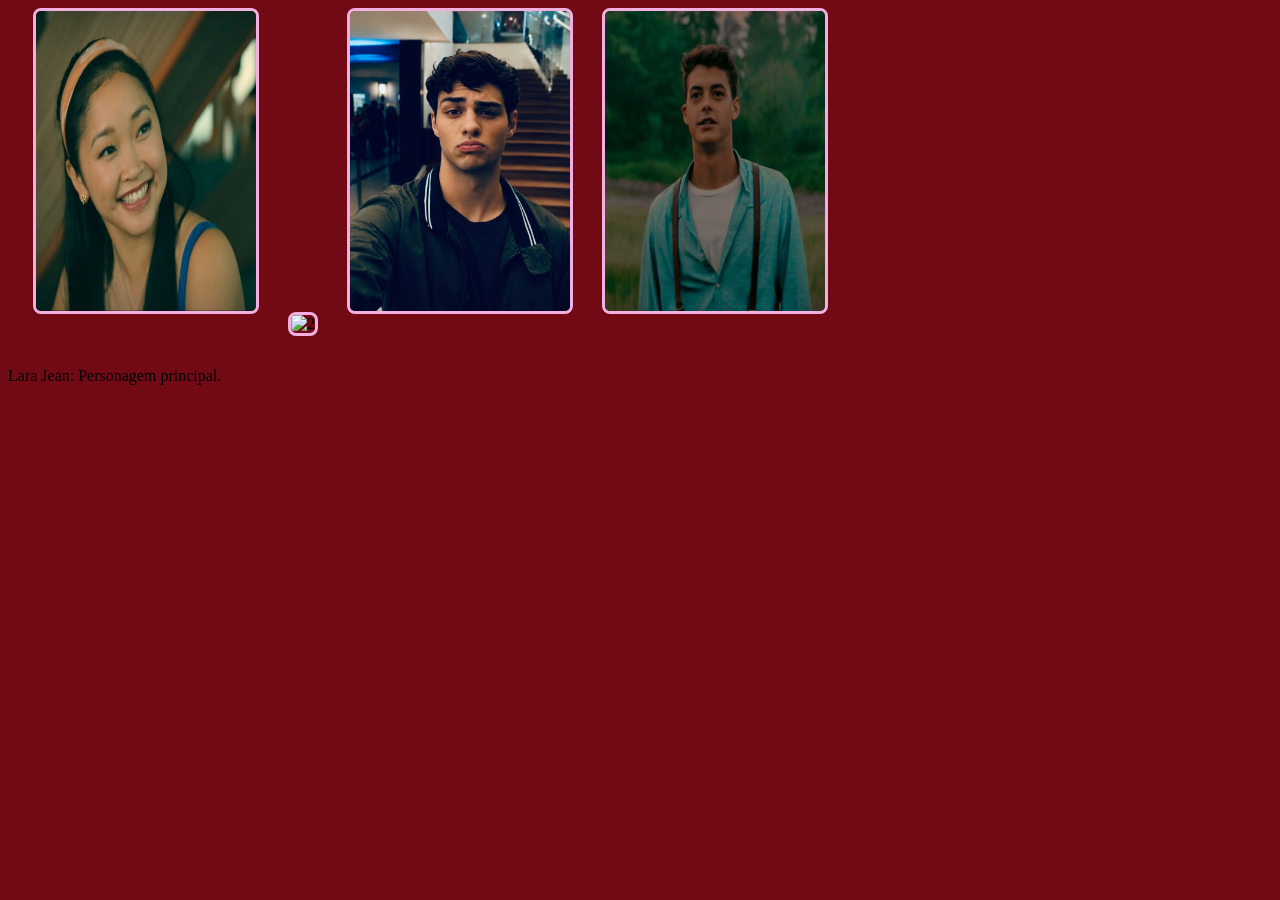
==== characters.html @ 847f2039 "aa" ====
<!DOCTYPE html>
<html lang="pt-BR">
<head>
    <meta charset="UTF-8">
    <meta name="viewport" content="width=device-width, initial-scale=1.0">
    <title>Document</title>
    <link rel="stylesheet" href="characters.css">
</head>
<body>
<img class="filme-1" src="larafilme1.jpg" alt="2">
<img  class="filme-1" src="Kitty’s a feisty one_ #ToAllTheBoysIveLovedBefore.jpg" alt="2">
<img  class="filme-1" src="Peter Kavinsky.jpg" alt="2">
<img  class="filme-1" src="𝖘𝖊𝖘𝖆𝖓𝖌¸_•_.jpg" alt="2">




<p>Lara Jean: Personagem principal.</p>


</body>
</html>
---- characters.css ----
body{ 
    background-color: #710a14;

}

.filme-1{
    width: 220px;
    height: 300px;

    margin-left: 25px;
    margin-bottom: 15px;

    border: 3px solid hsl(316, 72%, 82%);
    border-radius: 8px;
}
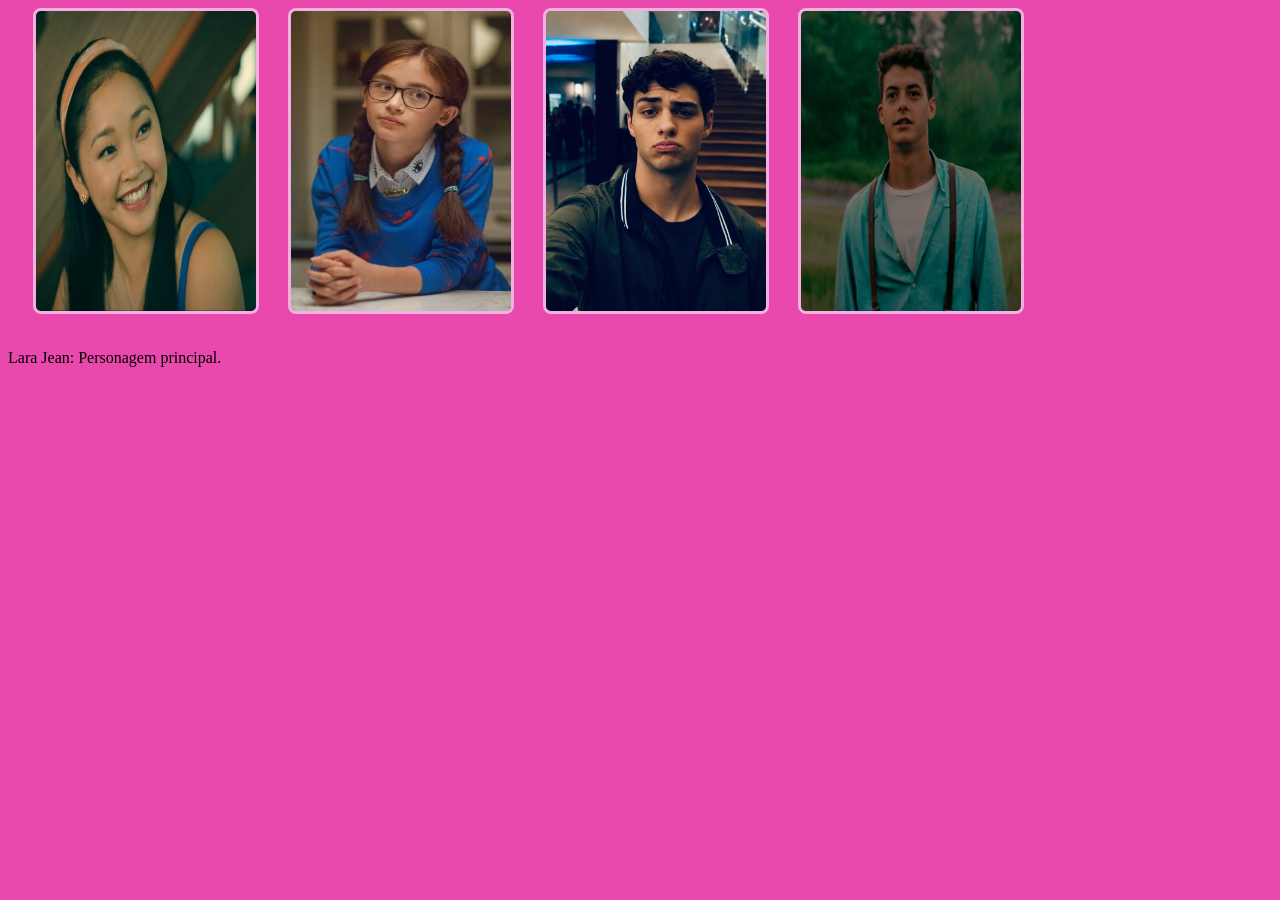
==== commit c85cda6f: "aa" ====
--- a/characters.html
+++ b/characters.html
@@ -8,9 +8,9 @@
 </head>
 <body>
 <img class="filme-1" src="larafilme1.jpg" alt="2">
-<img  class="filme-1" src="Kitty’s a feisty one_ #ToAllTheBoysIveLovedBefore.jpg" alt="2">
-<img  class="filme-1" src="Peter Kavinsky.jpg" alt="2">
-<img  class="filme-1" src="𝖘𝖊𝖘𝖆𝖓𝖌¸_•_.jpg" alt="2">
+<img class="filme-1" src="kitty.jpg" alt="2">
+<img class="filme-1" src="Peter Kavinsky.jpg" alt="2">
+<img class="filme-1" src="𝖘𝖊𝖘𝖆𝖓𝖌¸_•_.jpg" alt="2">
 
 
 
--- a/characters.css
+++ b/characters.css
@@ -1,5 +1,5 @@
 body{ 
-    background-color: #710a14;
+    background-color: hsl(323, 78%, 60%);
 
 }
 
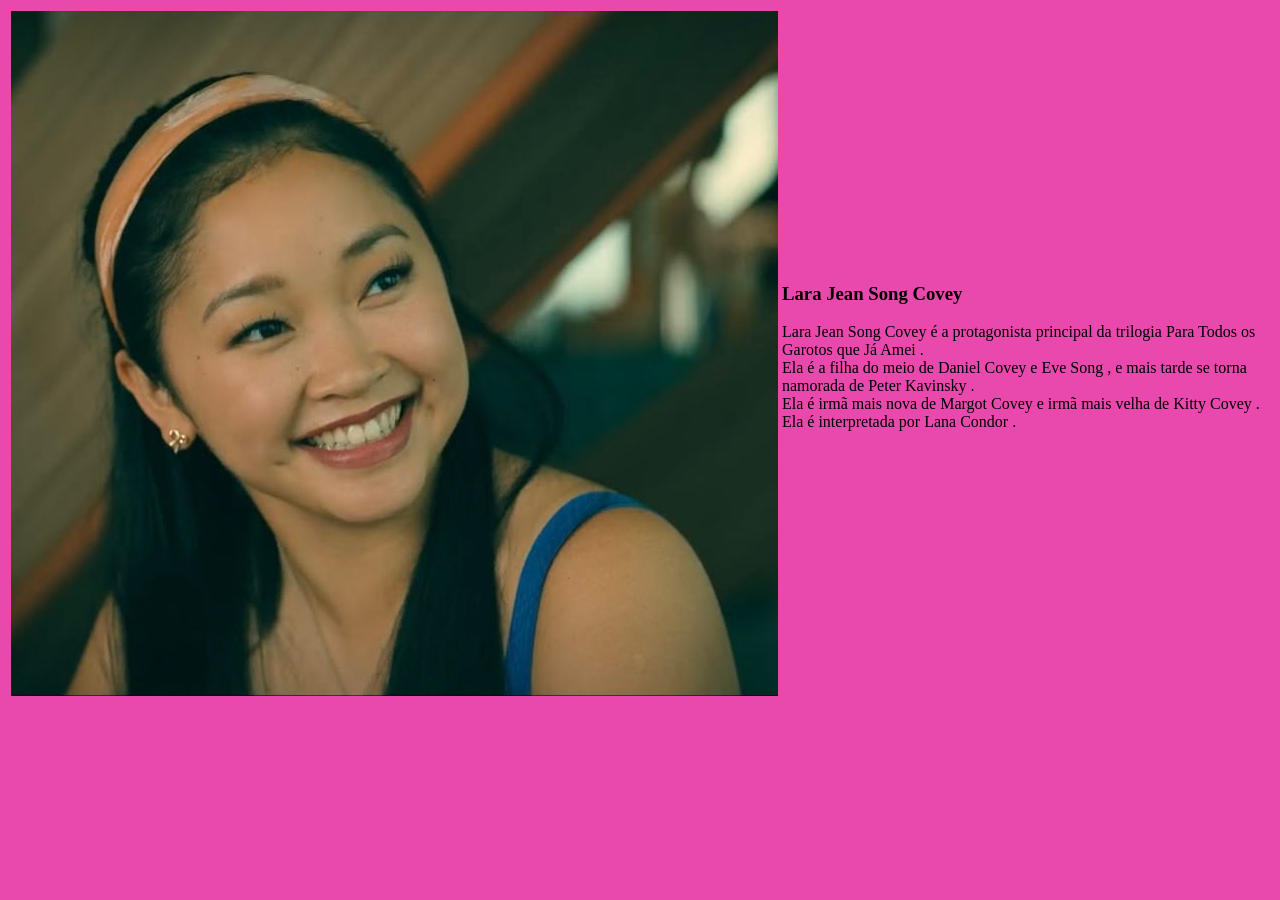
==== commit a39a3480: "a" ====
--- a/characters.html
+++ b/characters.html
@@ -7,16 +7,25 @@
     <link rel="stylesheet" href="characters.css">
 </head>
 <body>
-<img class="filme-1" src="larafilme1.jpg" alt="2">
-<img class="filme-1" src="kitty.jpg" alt="2">
-<img class="filme-1" src="Peter Kavinsky.jpg" alt="2">
-<img class="filme-1" src="𝖘𝖊𝖘𝖆𝖓𝖌¸_•_.jpg" alt="2">
+
+    <table>
+        <tr>
+            <td>
+                <img src="personagens/larafilme1.jpg" alt="lara jean">
+            </td>
+
+            <td>
+                <h3>Lara Jean Song Covey</h3>
+                <p>Lara Jean Song Covey é a protagonista principal da trilogia Para Todos os Garotos que Já Amei . <br>
+                    Ela é a filha do meio de Daniel Covey e Eve Song , e mais tarde se torna namorada de Peter Kavinsky . <br>
+                    Ela é irmã mais nova de Margot Covey e irmã mais velha de Kitty Covey .<br>
+                    Ela é interpretada por Lana Condor . </p>
+
+            </td>
 
 
+        </tr>
 
-
-<p>Lara Jean: Personagem principal.</p>
-
-
+</table>
 </body>
 </html>
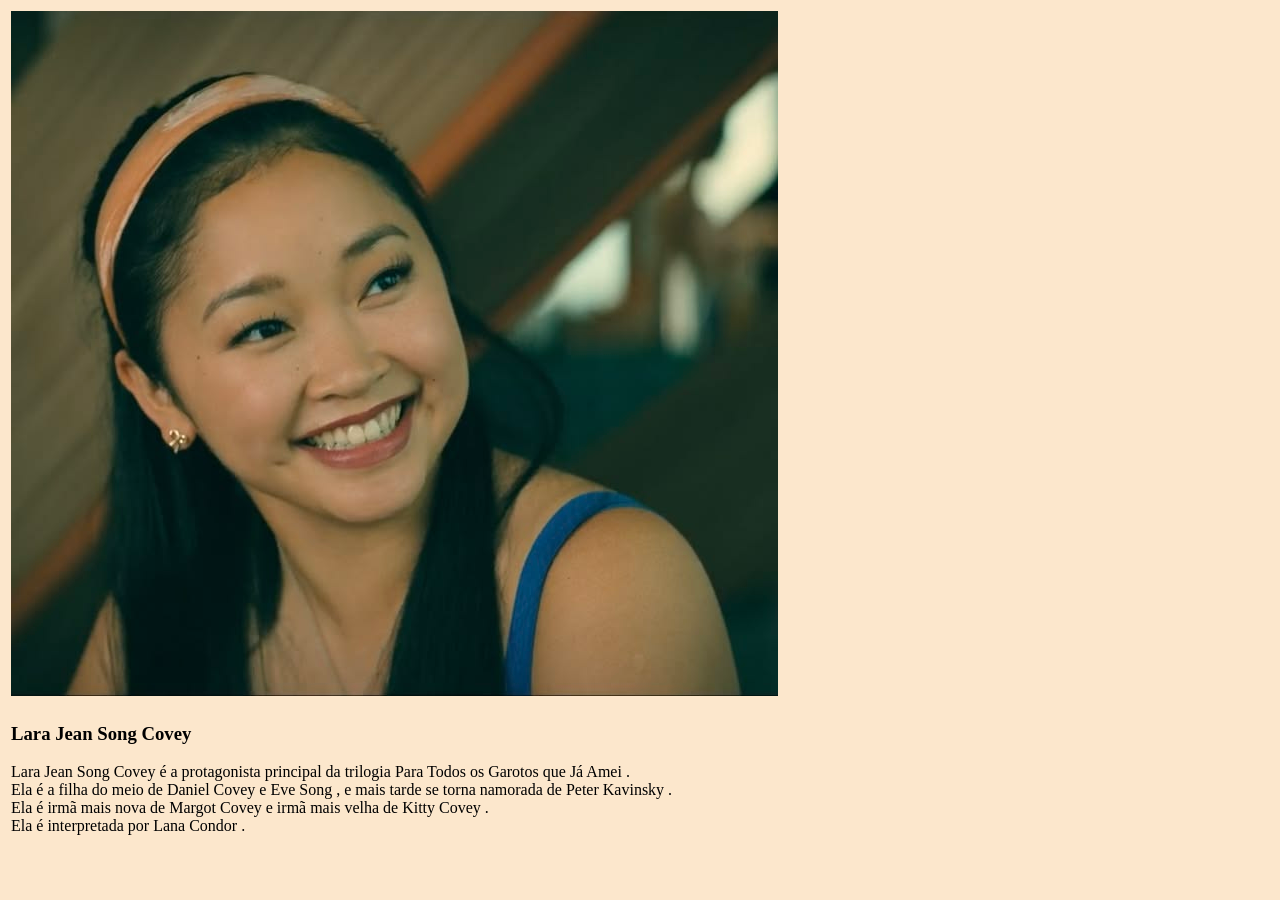
==== commit 0df5f20f: "a" ====
--- a/characters.html
+++ b/characters.html
@@ -13,7 +13,9 @@
             <td>
                 <img src="personagens/larafilme1.jpg" alt="lara jean">
             </td>
+        </tr>
 
+        <tr>
             <td>
                 <h3>Lara Jean Song Covey</h3>
                 <p>Lara Jean Song Covey é a protagonista principal da trilogia Para Todos os Garotos que Já Amei . <br>
@@ -26,6 +28,6 @@
 
         </tr>
 
-</table>
+    </table>
 </body>
 </html>
--- a/characters.css
+++ b/characters.css
@@ -1,17 +1,7 @@
 body{ 
-    background-color: hsl(323, 78%, 60%);
+    background-color: #fce7cc;
 
 }
 
-.filme-1{
-    width: 220px;
-    height: 300px;
-
-    margin-left: 25px;
-    margin-bottom: 15px;
-
-    border: 3px solid hsl(316, 72%, 82%);
-    border-radius: 8px;
-}
    
 
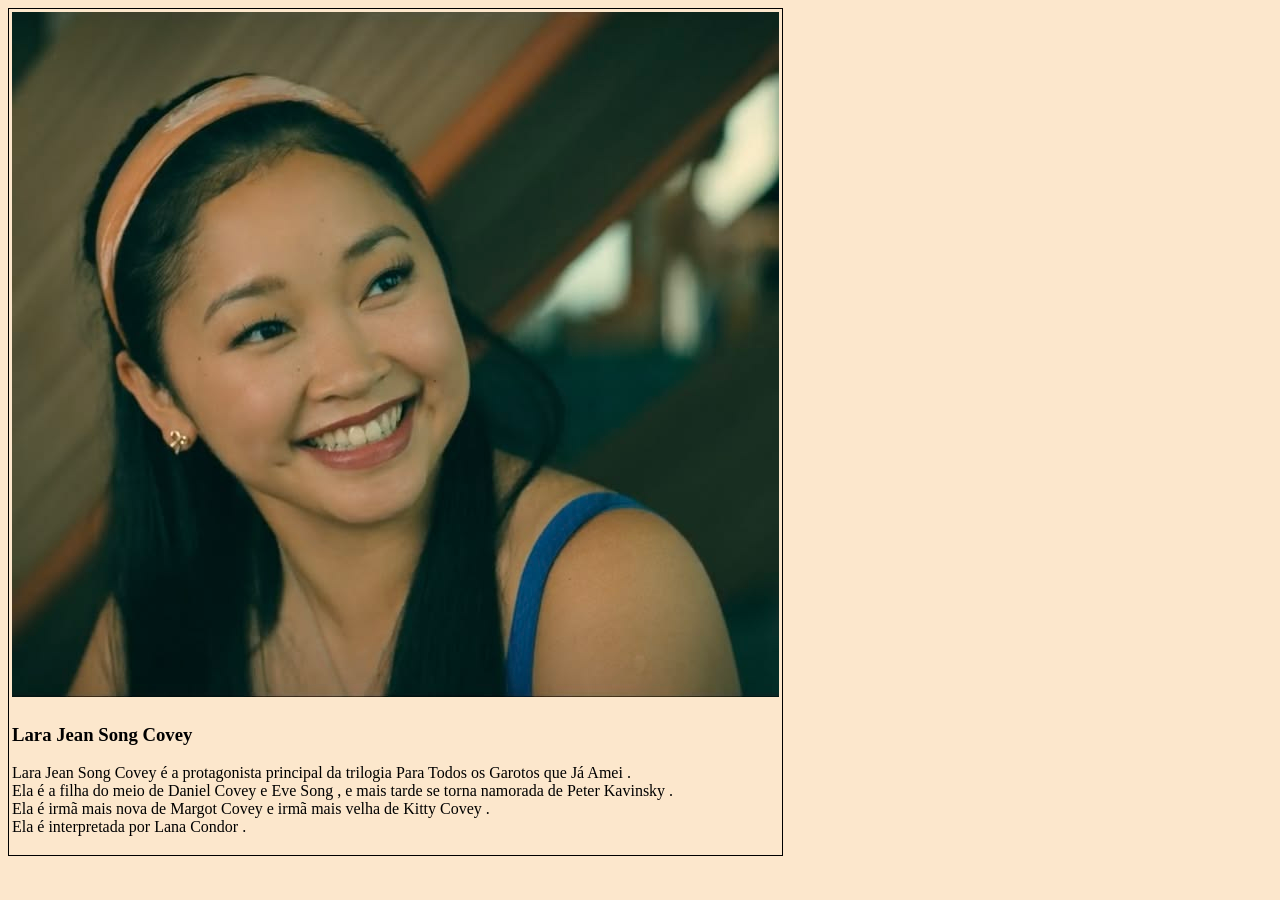
==== commit d74c1695: "aa" ====
--- a/characters.html
+++ b/characters.html
@@ -8,7 +8,7 @@
 </head>
 <body>
 
-    <table>
+    <table style="border: 1px solid";>
         <tr>
             <td>
                 <img src="personagens/larafilme1.jpg" alt="lara jean">
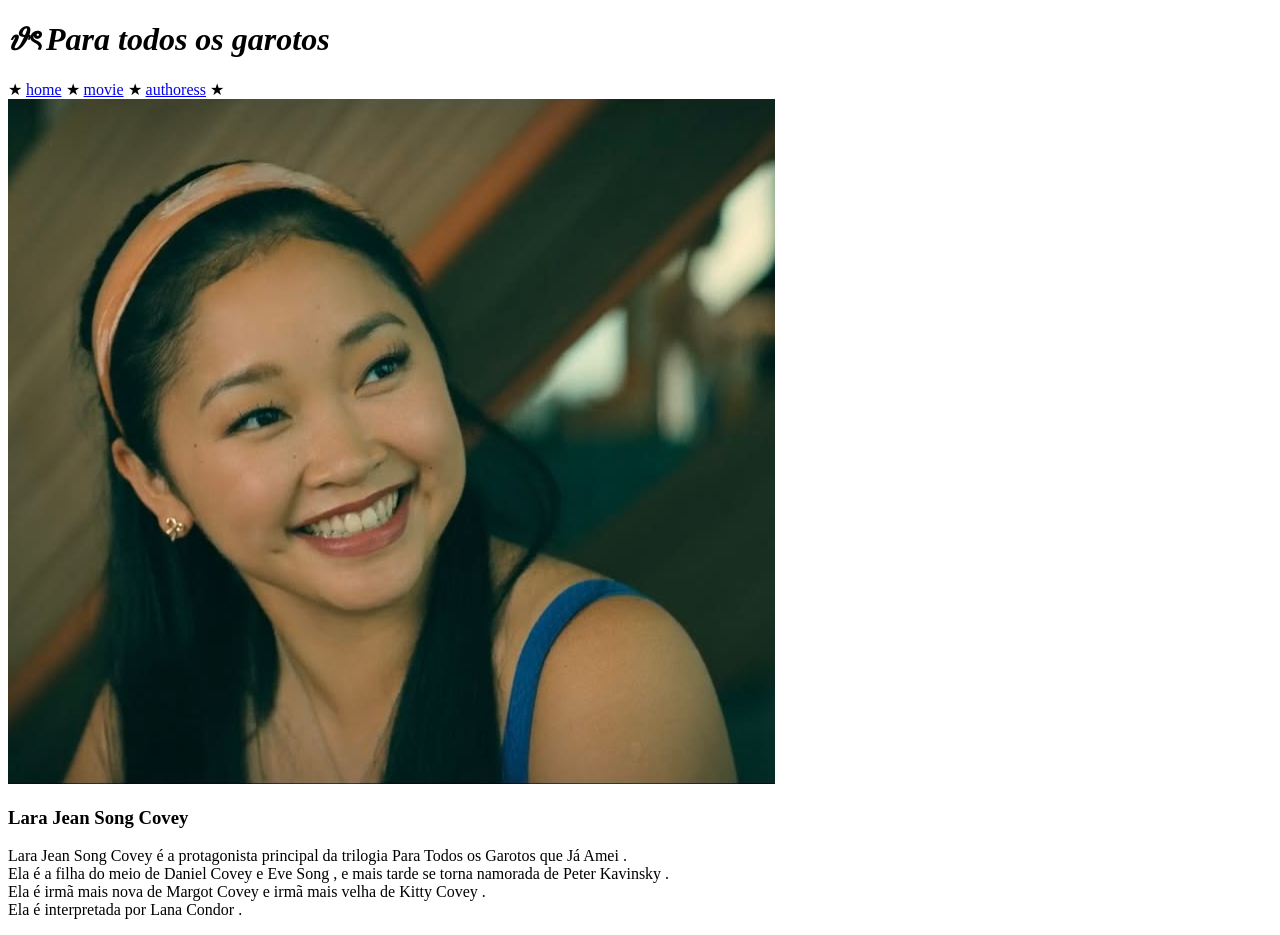
==== commit ecbaee43: "ata" ====
--- a/characters.html
+++ b/characters.html
@@ -1,33 +1,44 @@
-<!DOCTYPE html>
-<html lang="pt-BR">
-<head>
-    <meta charset="UTF-8">
-    <meta name="viewport" content="width=device-width, initial-scale=1.0">
-    <title>Document</title>
-    <link rel="stylesheet" href="characters.css">
-</head>
-<body>
-
-    <table style="border: 1px solid";>
-        <tr>
-            <td>
-                <img src="personagens/larafilme1.jpg" alt="lara jean">
-            </td>
-        </tr>
-
-        <tr>
-            <td>
-                <h3>Lara Jean Song Covey</h3>
-                <p>Lara Jean Song Covey é a protagonista principal da trilogia Para Todos os Garotos que Já Amei . <br>
-                    Ela é a filha do meio de Daniel Covey e Eve Song , e mais tarde se torna namorada de Peter Kavinsky . <br>
-                    Ela é irmã mais nova de Margot Covey e irmã mais velha de Kitty Covey .<br>
-                    Ela é interpretada por Lana Condor . </p>
-
-            </td>
-
-
-        </tr>
-
-    </table>
-</body>
+<!DOCTYPE html>
+<html lang="en">
+<head>
+    <meta charset="UTF-8">
+    <meta name="viewport" content="width=device-width, initial-scale=1.0">
+    <title>personagens</title>
+</head>
+
+ <header>
+     <h1 style="font-style: italic;">
+             𝜗ৎ Para todos os garotos</h1>
+<!--MENU-->
+         <nav>
+            <span>★</span>
+            <a href="index.html">home</a>
+            <span>★</span>
+            <a href="movie.html">movie</a>
+            <span>★</span>
+            <a href="authoress.html">authoress</a>
+            <span>★</span>
+
+        </nav>
+ </header>
+
+<main>
+    <div class="caixa">
+
+        <div class="box">
+    <img src="personagens/larafilme1.jpg" alt="lara jean">
+       
+    <h3>Lara Jean Song Covey</h3>
+    <p>Lara Jean Song Covey é a protagonista principal da trilogia Para Todos os Garotos que Já Amei . <br>
+    Ela é a filha do meio de Daniel Covey e Eve Song , e mais tarde se torna namorada de Peter Kavinsky . <br>
+    Ela é irmã mais nova de Margot Covey e irmã mais velha de Kitty Covey .<br>
+    Ela é interpretada por Lana Condor . </p>
+    </div>
+
+    </div>
+
+</main>
+
+
+</body>
 </html>
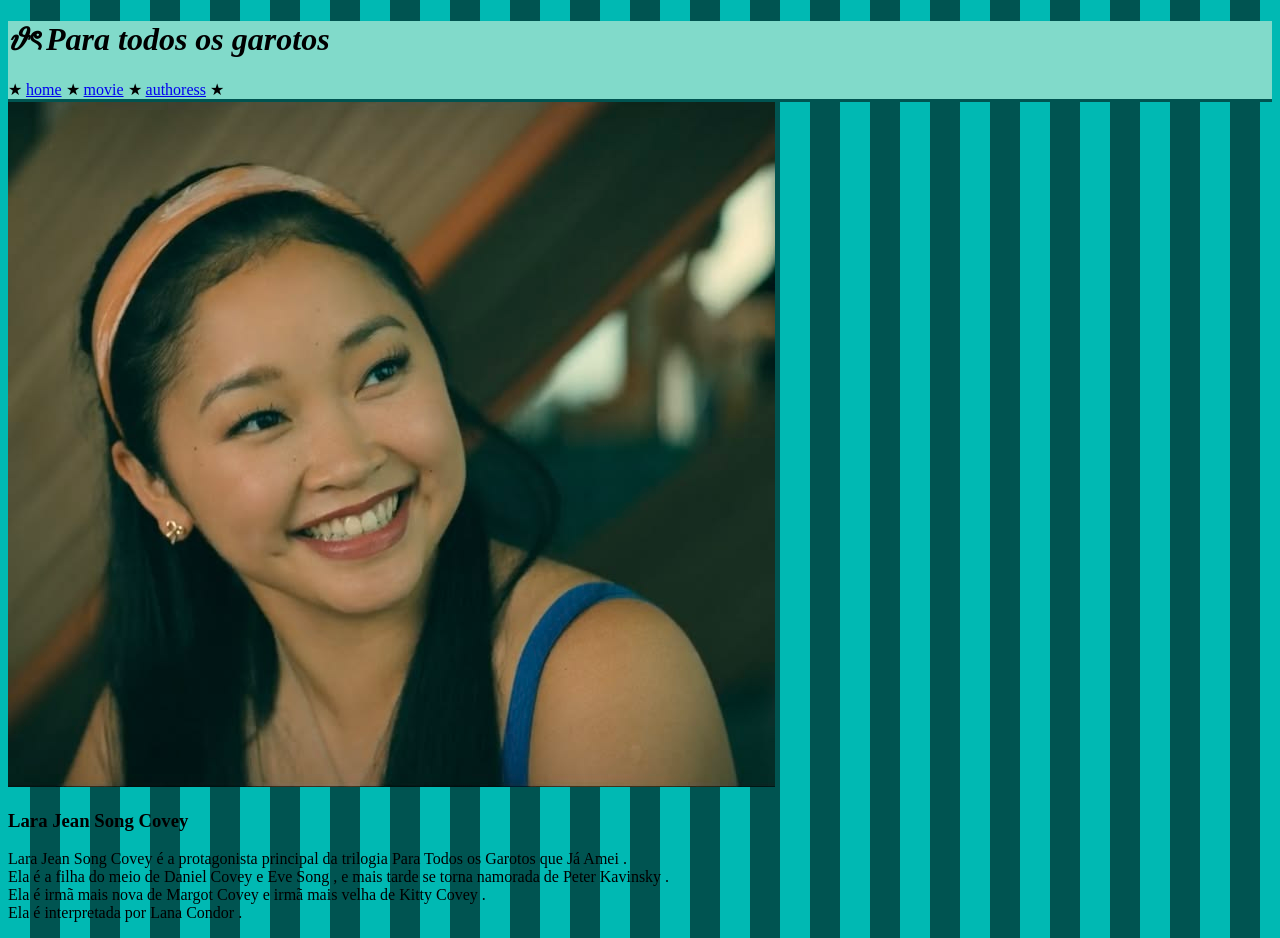
==== commit 1a3bd55a: "a" ====
--- a/characters.html
+++ b/characters.html
@@ -3,7 +3,8 @@
 <head>
     <meta charset="UTF-8">
     <meta name="viewport" content="width=device-width, initial-scale=1.0">
-    <title>personagens</title>
+    <title>Personagens</title>
+    <link rel="stylesheet" href="characters.css">
 </head>
 
  <header>
--- a/characters.css
+++ b/characters.css
@@ -0,0 +1,17 @@
+body{ 
+    background:repeating-linear-gradient(
+      to right,
+      #00B9B3 0px,
+      #00B9B3 30px,
+      #005451 30px,
+      #005451 60px
+    )
+}
+
+header {
+    background-color: #81DACA;
+    border-bottom: 3px solid #005451;
+}
+
+   
+
